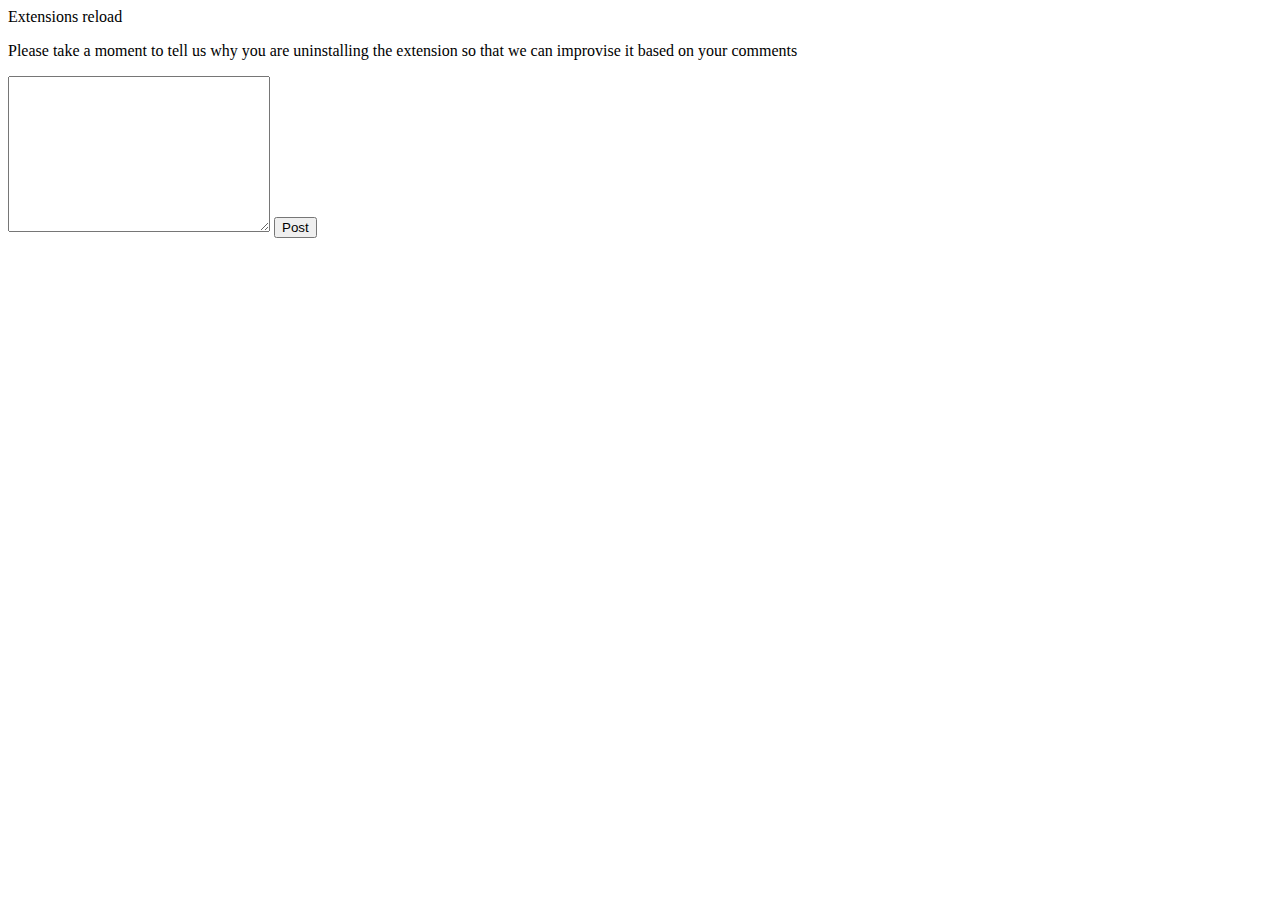
==== feedback.html @ 9de6a6e1 "Initialised Fake PHP" ====
<html>
  <head>
    <title>Feedback Page</title>
  </head>
  <body>
      <div class = "heading">Extensions reload</div>
      <p>Please take a moment to tell us why you are uninstalling the extension so that we can improvise it based on your comments</p>
      <textarea name="commentBox" id="commentBox" cols="30" rows="10"></textarea>
      <button>Post</button>
  </body>
</html>
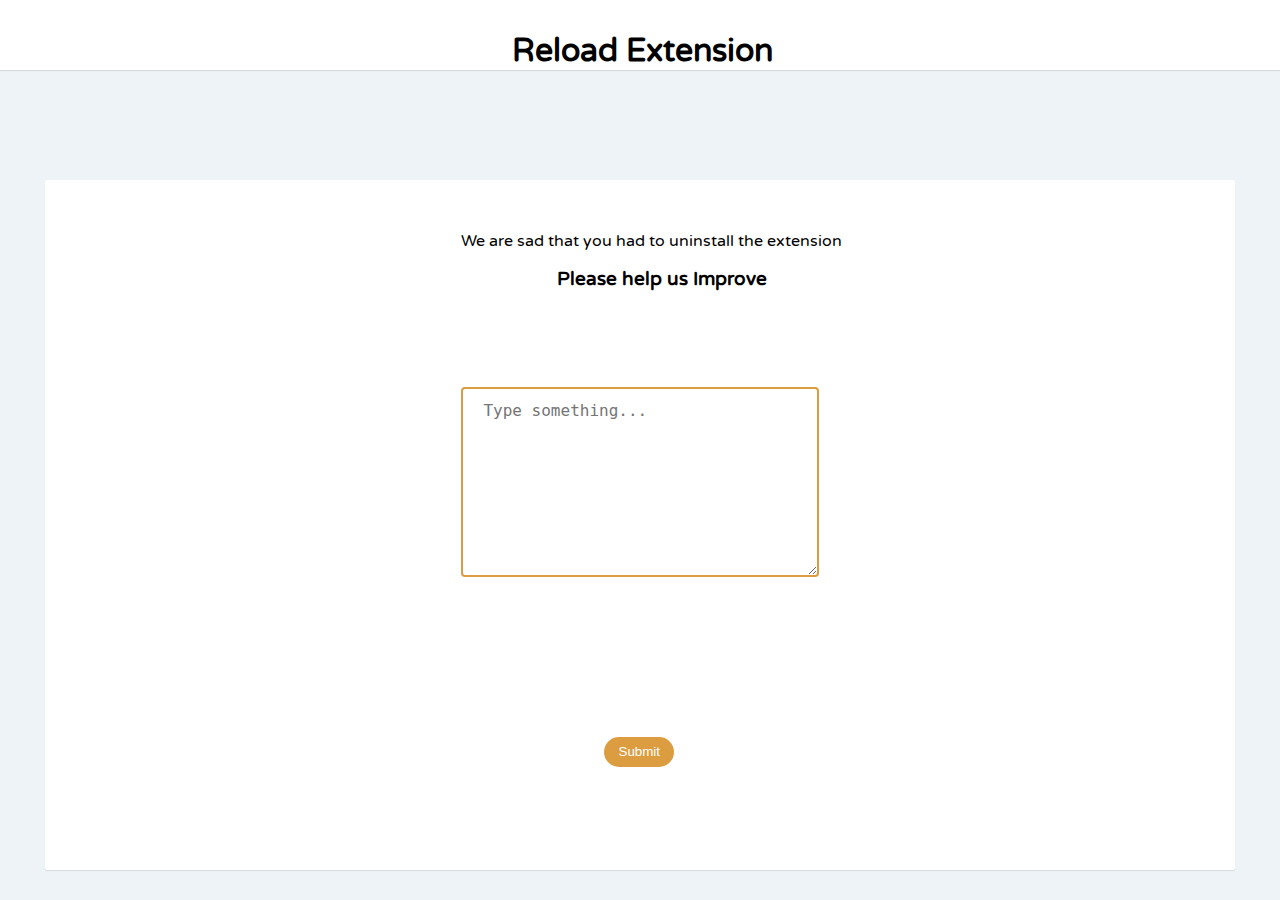
==== commit 1e2c3150: "Linked to Heroku and changed css" ====
--- a/feedback.html
+++ b/feedback.html
@@ -1,11 +1,54 @@
-<html>
+<!-- <html>
   <head>
+    <link rel="stylesheet" href="options.css" />
     <title>Feedback Page</title>
   </head>
   <body>
-      <div class = "heading">Extensions reload</div>
-      <p>Please take a moment to tell us why you are uninstalling the extension so that we can improvise it based on your comments</p>
-      <textarea name="commentBox" id="commentBox" cols="30" rows="10"></textarea>
+    <div id="TopBar">
+      <div id="heading-content">Extensions reload</div>
+      <hr />
+    </div>
+    <div class="bodyPage">
+      <p id = "">
+        Please take a moment to tell us why you are uninstalling the extension
+        so that we can improvise it based on your comments
+      </p>
+      <textarea
+        name="commentBox"
+        id="commentBox"
+        cols="30"
+        rows="10"
+      ></textarea>
       <button>Post</button>
+    </div>
+  </body>
+</html> -->
+
+<html>
+  <head>
+    <link
+      href="https://fonts.googleapis.com/css?family=Varela+Round&display=swap"
+      rel="stylesheet"
+    />
+    <link rel="stylesheet" href="options.css" />
+  </head>
+  <body>
+    <div class="topBar">
+      <p class="heading">Reload Extension</p>
+    </div>
+    <div class="uninstall">
+      <div class="FeedbackList">
+        <p class="message">
+          We are sad that you had to uninstall the extension
+        </p>
+        <h3 class="message2">Please help us Improve</h3>
+      </div>
+      <section>
+        <div></div>
+        <div><textarea class="feedback-text" placeholder= "Type something..."></textarea></div>
+        <div><button class="update feedback">Submit</button></div>
+      </section>
+    </div>
+    <script src="feedback.js"></script>
   </body>
 </html>
--- a/options.css
+++ b/options.css
@@ -0,0 +1,284 @@
+/* html {
+  height: 100%;
+}
+
+body {
+background-color: #b8c6db;
+background-image: linear-gradient(-32deg, #b8c6db 20%, #f5f7fa 138%);
+}
+
+#TopBar {
+    right: 500px;
+    font-size: medium;
+    font-weight: 500;
+    letter-spacing:2px;
+    color:black;
+    height: 75px
+}
+ #TopBar hr {
+     border-color: burlywood;
+ }
+ #heading {
+    position: relative;
+    margin-left: 20px;
+ }
+
+ .heading-content {
+   display: inline-flex;
+ }
+ input[type="checkbox"]:checked + label::after{
+    position: absolute;
+    width: 1.2ex;
+    height: 0.4ex;
+    background: rgba(0, 0, 0, 0);
+    top: 0.9ex;
+    left: 0.4ex;
+    border: 3px solid blue;
+} 
+input[type="checkbox"] {
+    vertical-align: middle;
+    position: relative;
+    bottom: 1px;
+    width: 15px; 
+    height: 15px; 
+}
+#adjust {
+    height: 20px;
+    left: 100px;
+    padding-left: inherit;
+}
+    
+#update {
+    position: absolute;
+    left: 100px;
+    width: 70px;
+    height: 25px;
+    background-color: #db9d3f;
+    border: none;
+    color: white;
+    text-align: center;
+    transition: 0.3s;
+    cursor: pointer;  
+    border-radius: 25px;  
+}
+
+#update:hover {opacity: 1}
+
+#update:focus {
+    outline: none;
+}
+
+#image {
+  height: 45px;
+  width: 45px;
+  padding-left: 20px;
+}
+
+.modal {
+  display: none; /* Hidden by default */
+  /* position: fixed; 
+  padding-top: 100px;
+  left: 0;
+  top: 0;
+  width: 100%;
+  height: 100%;
+  overflow: auto;
+  background-color: rgb(228, 157, 90);
+  background-color: rgba(0, 0, 0, 0.4);
+}
+
+Modal content .modal-content {
+  position: relative;
+  background-color: #d3cbcb;
+  margin: auto;
+  padding: 0;
+  border: 1px solid #888;
+  width: 25%;
+  height: 20%;
+  box-shadow: 0 4px 8px 0 rgba(214, 161, 101, 0.2),
+    0 6px 20px 0 rgba(0, 0, 0, 0.19);
+  -webkit-animation-name: animatetop;
+  -webkit-animation-duration: 0.4s;
+  animation-name: animatetop;
+  animation-duration: 0.4s;
+  border-radius: 5px;
+}
+
+@-webkit-keyframes animatetop {
+  from {
+    top: -300px;
+    opacity: 0;
+  }
+  to {
+    top: 0;
+    opacity: 1;
+  }
+}
+
+@keyframes animatetop {
+  from {
+    top: -300px;
+    opacity: 0;
+  }
+  to {
+    top: 0;
+    opacity: 1;
+  }
+}
+.close {
+      position: absolute;
+      left: 175px;
+      top: 65px;
+      width: 45px;
+      height: 25px;
+      background-color: rgb(241, 230, 220);
+      border: none;
+      color: black;
+      text-align: center;
+      cursor: pointer;
+      border-radius: 25px 
+  }
+  
+  .close:hover,
+  .close:focus {
+    background-color: #db9d3f;
+    cursor: pointer;
+  }
+
+  .modal-body {padding: 16px 16px;}
+
+  div.bodyPage {
+    position: absolute;
+    left: 100px;
+  }  */ 
+ 
+html,
+body {
+  padding: 0;
+  margin: 0;
+  font-family: "Varela Round", sans-serif;
+}
+body {
+  background-color: rgb(238, 243, 247);
+}
+
+div {
+  display: block;
+}
+
+.topBar {
+  height: 70px;
+  background-color: #ffffff;
+  box-shadow: 0 1px 1px 0 rgba(0, 0, 0, 0.1);
+}
+
+.uninstall {
+  position: absolute;
+  top: 20%;
+  left: 3.5%;
+  right: 3.5%;
+  box-shadow: 0 1px 1px 0 rgba(0, 0, 0, 0.1);;
+  background-color: #ffffff;
+  border-radius: 2px;
+  bottom: 30px;
+}
+
+.heading {
+  position: absolute;
+  /* top: 0%; */
+  left: 40%;
+  font-size: 200%;
+  text-align: center;
+  font-weight: bold;
+}
+
+.ExtensionList {
+  position: absolute;
+  top: 25%;
+}
+
+.adjust {
+  padding: 5px;
+  align-items: center;
+  display: inline-flex;
+  width: 210px;
+}
+
+.head {
+  position: absolute;
+  top: 3%;
+  left: 2%;
+  font-size: 100%;
+  text-align: center;
+  font-weight: bold;
+}
+
+.ListHeading {
+  font-size: 15px;
+  /* color: #cf8719; */
+  position: absolute;
+  left: 35%;
+  font-weight: 500;
+  top: 10%;
+}
+
+.update :hover {
+  opacity: 1;
+}
+
+.update:focus {
+  outline: none;
+}
+
+.update {
+  position: absolute;
+  left: 45%;
+  width: 70px;
+  height: 30px;
+  background-color: #db9d3f;
+  border: none;
+  color: white;
+  text-align: center;
+  transition: 0.3s;
+  cursor: pointer;
+  border-radius: 25px;
+}
+
+.feedback {
+  height: 30px;
+  width: 70px;
+  bottom: 15%;
+  left: 47%;
+}
+
+.message {
+  position: absolute;
+  left: 35%;
+  top: 5%
+}
+
+.message2 {
+  position: absolute;
+  left: 50%;
+  top: 10%;
+  left: 43%
+}
+
+.feedback-text {
+  position: absolute;
+  top: 30%;
+  left: 35%;
+  width: 30%;
+  height: 190px;
+  padding: 12px 20px;
+  /* box-sizing: border-box; */
+  border: 2px solid #db9d3f;
+  border-radius: 4px;
+  /* background-color: .#f8f8f8; */
+  font-size: 16px;
+  /* resize: none; */
+}
+
+.feedback-text:active,:focus {
+  outline: none;
+}
--- a/options.css
+++ b/options.css
@@ -0,0 +1,284 @@
+/* html {
+  height: 100%;
+}
+
+body {
+background-color: #b8c6db;
+background-image: linear-gradient(-32deg, #b8c6db 20%, #f5f7fa 138%);
+}
+
+#TopBar {
+    right: 500px;
+    font-size: medium;
+    font-weight: 500;
+    letter-spacing:2px;
+    color:black;
+    height: 75px
+}
+ #TopBar hr {
+     border-color: burlywood;
+ }
+ #heading {
+    position: relative;
+    margin-left: 20px;
+ }
+
+ .heading-content {
+   display: inline-flex;
+ }
+ input[type="checkbox"]:checked + label::after{
+    position: absolute;
+    width: 1.2ex;
+    height: 0.4ex;
+    background: rgba(0, 0, 0, 0);
+    top: 0.9ex;
+    left: 0.4ex;
+    border: 3px solid blue;
+} 
+input[type="checkbox"] {
+    vertical-align: middle;
+    position: relative;
+    bottom: 1px;
+    width: 15px; 
+    height: 15px; 
+}
+#adjust {
+    height: 20px;
+    left: 100px;
+    padding-left: inherit;
+}
+    
+#update {
+    position: absolute;
+    left: 100px;
+    width: 70px;
+    height: 25px;
+    background-color: #db9d3f;
+    border: none;
+    color: white;
+    text-align: center;
+    transition: 0.3s;
+    cursor: pointer;  
+    border-radius: 25px;  
+}
+
+#update:hover {opacity: 1}
+
+#update:focus {
+    outline: none;
+}
+
+#image {
+  height: 45px;
+  width: 45px;
+  padding-left: 20px;
+}
+
+.modal {
+  display: none; /* Hidden by default */
+  /* position: fixed; 
+  padding-top: 100px;
+  left: 0;
+  top: 0;
+  width: 100%;
+  height: 100%;
+  overflow: auto;
+  background-color: rgb(228, 157, 90);
+  background-color: rgba(0, 0, 0, 0.4);
+}
+
+Modal content .modal-content {
+  position: relative;
+  background-color: #d3cbcb;
+  margin: auto;
+  padding: 0;
+  border: 1px solid #888;
+  width: 25%;
+  height: 20%;
+  box-shadow: 0 4px 8px 0 rgba(214, 161, 101, 0.2),
+    0 6px 20px 0 rgba(0, 0, 0, 0.19);
+  -webkit-animation-name: animatetop;
+  -webkit-animation-duration: 0.4s;
+  animation-name: animatetop;
+  animation-duration: 0.4s;
+  border-radius: 5px;
+}
+
+@-webkit-keyframes animatetop {
+  from {
+    top: -300px;
+    opacity: 0;
+  }
+  to {
+    top: 0;
+    opacity: 1;
+  }
+}
+
+@keyframes animatetop {
+  from {
+    top: -300px;
+    opacity: 0;
+  }
+  to {
+    top: 0;
+    opacity: 1;
+  }
+}
+.close {
+      position: absolute;
+      left: 175px;
+      top: 65px;
+      width: 45px;
+      height: 25px;
+      background-color: rgb(241, 230, 220);
+      border: none;
+      color: black;
+      text-align: center;
+      cursor: pointer;
+      border-radius: 25px 
+  }
+  
+  .close:hover,
+  .close:focus {
+    background-color: #db9d3f;
+    cursor: pointer;
+  }
+
+  .modal-body {padding: 16px 16px;}
+
+  div.bodyPage {
+    position: absolute;
+    left: 100px;
+  }  */ 
+ 
+html,
+body {
+  padding: 0;
+  margin: 0;
+  font-family: "Varela Round", sans-serif;
+}
+body {
+  background-color: rgb(238, 243, 247);
+}
+
+div {
+  display: block;
+}
+
+.topBar {
+  height: 70px;
+  background-color: #ffffff;
+  box-shadow: 0 1px 1px 0 rgba(0, 0, 0, 0.1);
+}
+
+.uninstall {
+  position: absolute;
+  top: 20%;
+  left: 3.5%;
+  right: 3.5%;
+  box-shadow: 0 1px 1px 0 rgba(0, 0, 0, 0.1);;
+  background-color: #ffffff;
+  border-radius: 2px;
+  bottom: 30px;
+}
+
+.heading {
+  position: absolute;
+  /* top: 0%; */
+  left: 40%;
+  font-size: 200%;
+  text-align: center;
+  font-weight: bold;
+}
+
+.ExtensionList {
+  position: absolute;
+  top: 25%;
+}
+
+.adjust {
+  padding: 5px;
+  align-items: center;
+  display: inline-flex;
+  width: 210px;
+}
+
+.head {
+  position: absolute;
+  top: 3%;
+  left: 2%;
+  font-size: 100%;
+  text-align: center;
+  font-weight: bold;
+}
+
+.ListHeading {
+  font-size: 15px;
+  /* color: #cf8719; */
+  position: absolute;
+  left: 35%;
+  font-weight: 500;
+  top: 10%;
+}
+
+.update :hover {
+  opacity: 1;
+}
+
+.update:focus {
+  outline: none;
+}
+
+.update {
+  position: absolute;
+  left: 45%;
+  width: 70px;
+  height: 30px;
+  background-color: #db9d3f;
+  border: none;
+  color: white;
+  text-align: center;
+  transition: 0.3s;
+  cursor: pointer;
+  border-radius: 25px;
+}
+
+.feedback {
+  height: 30px;
+  width: 70px;
+  bottom: 15%;
+  left: 47%;
+}
+
+.message {
+  position: absolute;
+  left: 35%;
+  top: 5%
+}
+
+.message2 {
+  position: absolute;
+  left: 50%;
+  top: 10%;
+  left: 43%
+}
+
+.feedback-text {
+  position: absolute;
+  top: 30%;
+  left: 35%;
+  width: 30%;
+  height: 190px;
+  padding: 12px 20px;
+  /* box-sizing: border-box; */
+  border: 2px solid #db9d3f;
+  border-radius: 4px;
+  /* background-color: .#f8f8f8; */
+  font-size: 16px;
+  /* resize: none; */
+}
+
+.feedback-text:active,:focus {
+  outline: none;
+}
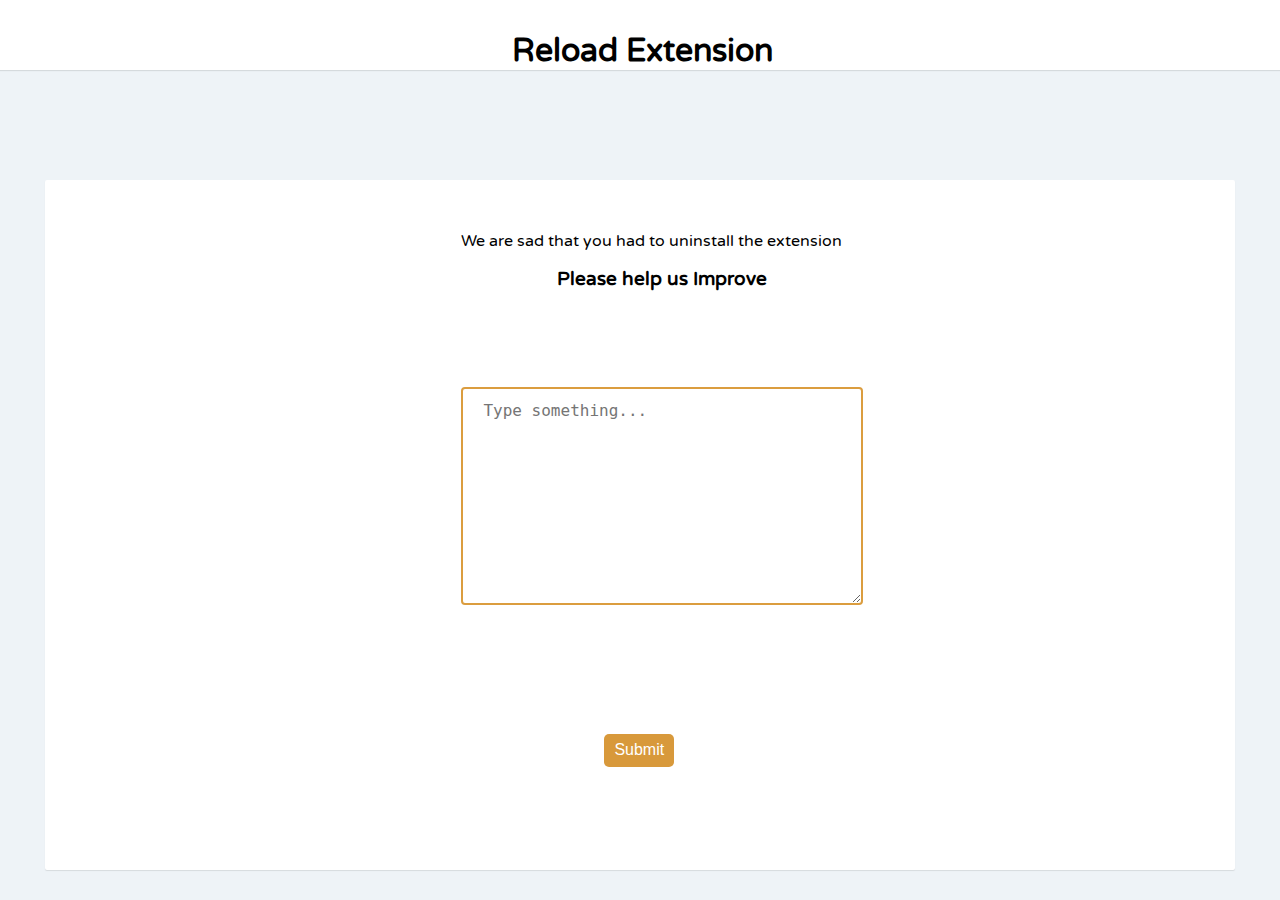
==== commit 7d148dc8: "feedback working and css with checked inputs" ====
--- a/feedback.html
+++ b/feedback.html
@@ -1,30 +1,5 @@
-<!-- <html>
-  <head>
-    <link rel="stylesheet" href="options.css" />
-    <title>Feedback Page</title>
-  </head>
-  <body>
-    <div id="TopBar">
-      <div id="heading-content">Extensions reload</div>
-      <hr />
-    </div>
-    <div class="bodyPage">
-      <p id = "">
-        Please take a moment to tell us why you are uninstalling the extension
-        so that we can improvise it based on your comments
-      </p>
-      <textarea
-        name="commentBox"
-        id="commentBox"
-        cols="30"
-        rows="10"
-      ></textarea>
-      <button>Post</button>
-    </div>
-  </body>
-</html> -->
-
-<html>
+<!doctype html>
+<html lang="en">
   <head>
     <link
       href="https://fonts.googleapis.com/css?family=Varela+Round&display=swap"
@@ -46,7 +21,7 @@
       <section>
         <div></div>
         <div><textarea class="feedback-text" placeholder= "Type something..."></textarea></div>
-        <div><button class="update feedback">Submit</button></div>
+        <div><button class="feedback update">Submit</button></div>
       </section>
     </div>
     <script src="feedback.js"></script>
--- a/options.css
+++ b/options.css
@@ -1,157 +1,3 @@
-/* html {
-  height: 100%;
-}
-
-body {
-background-color: #b8c6db;
-background-image: linear-gradient(-32deg, #b8c6db 20%, #f5f7fa 138%);
-}
-
-#TopBar {
-    right: 500px;
-    font-size: medium;
-    font-weight: 500;
-    letter-spacing:2px;
-    color:black;
-    height: 75px
-}
- #TopBar hr {
-     border-color: burlywood;
- }
- #heading {
-    position: relative;
-    margin-left: 20px;
- }
-
- .heading-content {
-   display: inline-flex;
- }
- input[type="checkbox"]:checked + label::after{
-    position: absolute;
-    width: 1.2ex;
-    height: 0.4ex;
-    background: rgba(0, 0, 0, 0);
-    top: 0.9ex;
-    left: 0.4ex;
-    border: 3px solid blue;
-} 
-input[type="checkbox"] {
-    vertical-align: middle;
-    position: relative;
-    bottom: 1px;
-    width: 15px; 
-    height: 15px; 
-}
-#adjust {
-    height: 20px;
-    left: 100px;
-    padding-left: inherit;
-}
-    
-#update {
-    position: absolute;
-    left: 100px;
-    width: 70px;
-    height: 25px;
-    background-color: #db9d3f;
-    border: none;
-    color: white;
-    text-align: center;
-    transition: 0.3s;
-    cursor: pointer;  
-    border-radius: 25px;  
-}
-
-#update:hover {opacity: 1}
-
-#update:focus {
-    outline: none;
-}
-
-#image {
-  height: 45px;
-  width: 45px;
-  padding-left: 20px;
-}
-
-.modal {
-  display: none; /* Hidden by default */
-  /* position: fixed; 
-  padding-top: 100px;
-  left: 0;
-  top: 0;
-  width: 100%;
-  height: 100%;
-  overflow: auto;
-  background-color: rgb(228, 157, 90);
-  background-color: rgba(0, 0, 0, 0.4);
-}
-
-Modal content .modal-content {
-  position: relative;
-  background-color: #d3cbcb;
-  margin: auto;
-  padding: 0;
-  border: 1px solid #888;
-  width: 25%;
-  height: 20%;
-  box-shadow: 0 4px 8px 0 rgba(214, 161, 101, 0.2),
-    0 6px 20px 0 rgba(0, 0, 0, 0.19);
-  -webkit-animation-name: animatetop;
-  -webkit-animation-duration: 0.4s;
-  animation-name: animatetop;
-  animation-duration: 0.4s;
-  border-radius: 5px;
-}
-
-@-webkit-keyframes animatetop {
-  from {
-    top: -300px;
-    opacity: 0;
-  }
-  to {
-    top: 0;
-    opacity: 1;
-  }
-}
-
-@keyframes animatetop {
-  from {
-    top: -300px;
-    opacity: 0;
-  }
-  to {
-    top: 0;
-    opacity: 1;
-  }
-}
-.close {
-      position: absolute;
-      left: 175px;
-      top: 65px;
-      width: 45px;
-      height: 25px;
-      background-color: rgb(241, 230, 220);
-      border: none;
-      color: black;
-      text-align: center;
-      cursor: pointer;
-      border-radius: 25px 
-  }
-  
-  .close:hover,
-  .close:focus {
-    background-color: #db9d3f;
-    cursor: pointer;
-  }
-
-  .modal-body {padding: 16px 16px;}
-
-  div.bodyPage {
-    position: absolute;
-    left: 100px;
-  }  */ 
- 
 html,
 body {
   padding: 0;
@@ -202,6 +48,7 @@
   align-items: center;
   display: inline-flex;
   width: 210px;
+  font-size: 15px;
 }
 
 .head {
@@ -214,7 +61,7 @@
 }
 
 .ListHeading {
-  font-size: 15px;
+  font-size: 20px;
   /* color: #cf8719; */
   position: absolute;
   left: 35%;
@@ -222,34 +69,62 @@
   top: 10%;
 }
 
-.update :hover {
+.warning {
+text-align: center;
+color: red;
+background-color: #aee6f6;
+height: 18px;
+font-size: 15px;
+}
+
+/* #update :hover {
   opacity: 1;
 }
 
-.update:focus {
+#update:focus {
   outline: none;
+} */
+
+#update:active {
+  background-color: #ac7626;
 }
 
-.update {
+#update {
   position: absolute;
   left: 45%;
   width: 70px;
-  height: 30px;
-  background-color: #db9d3f;
-  border: none;
+  height: 35px;
+  background-color: #d8993b;
+  border: #d18a1e;
   color: white;
-  text-align: center;
-  transition: 0.3s;
   cursor: pointer;
-  border-radius: 25px;
+  border-radius: 5px;
+  font-size: 14px;
 }
 
 .feedback {
-  height: 30px;
+  height: 33px;
   width: 70px;
   bottom: 15%;
   left: 47%;
+  position: absolute;
+  background-color: #d8993b;
+  border: #d18a1e;
+  color: white;
+  cursor: pointer;
+  border-radius: 5px;
+  font-size: 16px;
 }
+
+.feedback:active {
+  background-color: #ac7626;
+}
+
+.info {
+color: black
+}
+
+
 
 .message {
   position: absolute;
@@ -282,3 +157,4 @@
 .feedback-text:active,:focus {
   outline: none;
 }
+
